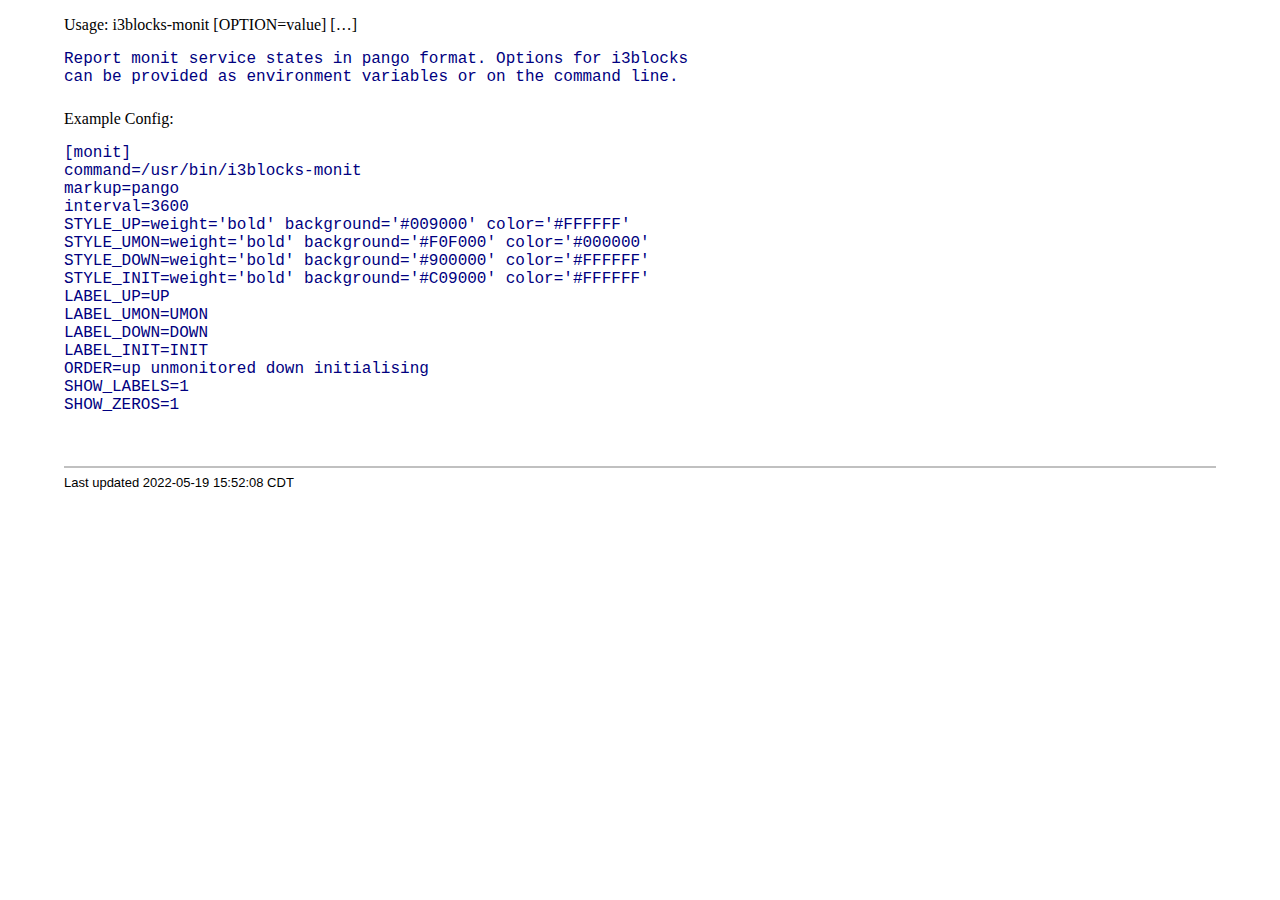
==== doc/i3blocks-monit.1.html @ 6af2e34f "Rewrite `make doc` target for asciidoc" ====
<?xml version="1.0" encoding="UTF-8"?>
<!DOCTYPE html PUBLIC "-//W3C//DTD XHTML 1.1//EN"
    "http://www.w3.org/TR/xhtml11/DTD/xhtml11.dtd">
<html xmlns="http://www.w3.org/1999/xhtml" xml:lang="en">
<head>
<meta http-equiv="Content-Type" content="application/xhtml+xml; charset=UTF-8" />
<meta name="generator" content="AsciiDoc 10.1.1" />
<title></title>
<style type="text/css">
/* Shared CSS for AsciiDoc xhtml11 and html5 backends */

/* Default font. */
body {
  font-family: Georgia,serif;
}

/* Title font. */
h1, h2, h3, h4, h5, h6,
div.title, caption.title,
thead, p.table.header,
#toctitle,
#author, #revnumber, #revdate, #revremark,
#footer {
  font-family: Arial,Helvetica,sans-serif;
}

body {
  margin: 1em 5% 1em 5%;
}

a {
  color: blue;
  text-decoration: underline;
}
a:visited {
  color: fuchsia;
}

em {
  font-style: italic;
  color: navy;
}

strong {
  font-weight: bold;
  color: #083194;
}

h1, h2, h3, h4, h5, h6 {
  color: #527bbd;
  margin-top: 1.2em;
  margin-bottom: 0.5em;
  line-height: 1.3;
}

h1, h2, h3 {
  border-bottom: 2px solid silver;
}
h2 {
  padding-top: 0.5em;
}
h3 {
  float: left;
}
h3 + * {
  clear: left;
}
h5 {
  font-size: 1.0em;
}

div.sectionbody {
  margin-left: 0;
}

hr {
  border: 1px solid silver;
}

p {
  margin-top: 0.5em;
  margin-bottom: 0.5em;
}

ul, ol, li > p {
  margin-top: 0;
}
ul > li     { color: #aaa; }
ul > li > * { color: black; }

.monospaced, code, pre {
  font-family: "Courier New", Courier, monospace;
  font-size: inherit;
  color: navy;
  padding: 0;
  margin: 0;
}
pre {
  white-space: pre-wrap;
}

#author {
  color: #527bbd;
  font-weight: bold;
  font-size: 1.1em;
}
#email {
}
#revnumber, #revdate, #revremark {
}

#footer {
  font-size: small;
  border-top: 2px solid silver;
  padding-top: 0.5em;
  margin-top: 4.0em;
}
#footer-text {
  float: left;
  padding-bottom: 0.5em;
}
#footer-badges {
  float: right;
  padding-bottom: 0.5em;
}

#preamble {
  margin-top: 1.5em;
  margin-bottom: 1.5em;
}
div.imageblock, div.exampleblock, div.verseblock,
div.quoteblock, div.literalblock, div.listingblock, div.sidebarblock,
div.admonitionblock {
  margin-top: 1.0em;
  margin-bottom: 1.5em;
}
div.admonitionblock {
  margin-top: 2.0em;
  margin-bottom: 2.0em;
  margin-right: 10%;
  color: #606060;
}

div.content { /* Block element content. */
  padding: 0;
}

/* Block element titles. */
div.title, caption.title {
  color: #527bbd;
  font-weight: bold;
  text-align: left;
  margin-top: 1.0em;
  margin-bottom: 0.5em;
}
div.title + * {
  margin-top: 0;
}

td div.title:first-child {
  margin-top: 0.0em;
}
div.content div.title:first-child {
  margin-top: 0.0em;
}
div.content + div.title {
  margin-top: 0.0em;
}

div.sidebarblock > div.content {
  background: #ffffee;
  border: 1px solid #dddddd;
  border-left: 4px solid #f0f0f0;
  padding: 0.5em;
}

div.listingblock > div.content {
  border: 1px solid #dddddd;
  border-left: 5px solid #f0f0f0;
  background: #f8f8f8;
  padding: 0.5em;
}

div.quoteblock, div.verseblock {
  padding-left: 1.0em;
  margin-left: 1.0em;
  margin-right: 10%;
  border-left: 5px solid #f0f0f0;
  color: #888;
}

div.quoteblock > div.attribution {
  padding-top: 0.5em;
  text-align: right;
}

div.verseblock > pre.content {
  font-family: inherit;
  font-size: inherit;
}
div.verseblock > div.attribution {
  padding-top: 0.75em;
  text-align: left;
}
/* DEPRECATED: Pre version 8.2.7 verse style literal block. */
div.verseblock + div.attribution {
  text-align: left;
}

div.admonitionblock .icon {
  vertical-align: top;
  font-size: 1.1em;
  font-weight: bold;
  text-decoration: underline;
  color: #527bbd;
  padding-right: 0.5em;
}
div.admonitionblock td.content {
  padding-left: 0.5em;
  border-left: 3px solid #dddddd;
}

div.exampleblock > div.content {
  border-left: 3px solid #dddddd;
  padding-left: 0.5em;
}

div.imageblock div.content { padding-left: 0; }
span.image img { border-style: none; vertical-align: text-bottom; }
a.image:visited { color: white; }

dl {
  margin-top: 0.8em;
  margin-bottom: 0.8em;
}
dt {
  margin-top: 0.5em;
  margin-bottom: 0;
  font-style: normal;
  color: navy;
}
dd > *:first-child {
  margin-top: 0.1em;
}

ul, ol {
    list-style-position: outside;
}
ol.arabic {
  list-style-type: decimal;
}
ol.loweralpha {
  list-style-type: lower-alpha;
}
ol.upperalpha {
  list-style-type: upper-alpha;
}
ol.lowerroman {
  list-style-type: lower-roman;
}
ol.upperroman {
  list-style-type: upper-roman;
}

div.compact ul, div.compact ol,
div.compact p, div.compact p,
div.compact div, div.compact div {
  margin-top: 0.1em;
  margin-bottom: 0.1em;
}

tfoot {
  font-weight: bold;
}
td > div.verse {
  white-space: pre;
}

div.hdlist {
  margin-top: 0.8em;
  margin-bottom: 0.8em;
}
div.hdlist tr {
  padding-bottom: 15px;
}
dt.hdlist1.strong, td.hdlist1.strong {
  font-weight: bold;
}
td.hdlist1 {
  vertical-align: top;
  font-style: normal;
  padding-right: 0.8em;
  color: navy;
}
td.hdlist2 {
  vertical-align: top;
}
div.hdlist.compact tr {
  margin: 0;
  padding-bottom: 0;
}

.comment {
  background: yellow;
}

.footnote, .footnoteref {
  font-size: 0.8em;
}

span.footnote, span.footnoteref {
  vertical-align: super;
}

#footnotes {
  margin: 20px 0 20px 0;
  padding: 7px 0 0 0;
}

#footnotes div.footnote {
  margin: 0 0 5px 0;
}

#footnotes hr {
  border: none;
  border-top: 1px solid silver;
  height: 1px;
  text-align: left;
  margin-left: 0;
  width: 20%;
  min-width: 100px;
}

div.colist td {
  padding-right: 0.5em;
  padding-bottom: 0.3em;
  vertical-align: top;
}
div.colist td img {
  margin-top: 0.3em;
}

@media print {
  #footer-badges { display: none; }
}

#toc {
  margin-bottom: 2.5em;
}

#toctitle {
  color: #527bbd;
  font-size: 1.1em;
  font-weight: bold;
  margin-top: 1.0em;
  margin-bottom: 0.1em;
}

div.toclevel0, div.toclevel1, div.toclevel2, div.toclevel3, div.toclevel4 {
  margin-top: 0;
  margin-bottom: 0;
}
div.toclevel2 {
  margin-left: 2em;
  font-size: 0.9em;
}
div.toclevel3 {
  margin-left: 4em;
  font-size: 0.9em;
}
div.toclevel4 {
  margin-left: 6em;
  font-size: 0.9em;
}

span.aqua { color: aqua; }
span.black { color: black; }
span.blue { color: blue; }
span.fuchsia { color: fuchsia; }
span.gray { color: gray; }
span.green { color: green; }
span.lime { color: lime; }
span.maroon { color: maroon; }
span.navy { color: navy; }
span.olive { color: olive; }
span.purple { color: purple; }
span.red { color: red; }
span.silver { color: silver; }
span.teal { color: teal; }
span.white { color: white; }
span.yellow { color: yellow; }

span.aqua-background { background: aqua; }
span.black-background { background: black; }
span.blue-background { background: blue; }
span.fuchsia-background { background: fuchsia; }
span.gray-background { background: gray; }
span.green-background { background: green; }
span.lime-background { background: lime; }
span.maroon-background { background: maroon; }
span.navy-background { background: navy; }
span.olive-background { background: olive; }
span.purple-background { background: purple; }
span.red-background { background: red; }
span.silver-background { background: silver; }
span.teal-background { background: teal; }
span.white-background { background: white; }
span.yellow-background { background: yellow; }

span.big { font-size: 2em; }
span.small { font-size: 0.6em; }

span.underline { text-decoration: underline; }
span.overline { text-decoration: overline; }
span.line-through { text-decoration: line-through; }

div.unbreakable { page-break-inside: avoid; }


/*
 * xhtml11 specific
 *
 * */

div.tableblock {
  margin-top: 1.0em;
  margin-bottom: 1.5em;
}
div.tableblock > table {
  border: 3px solid #527bbd;
}
thead, p.table.header {
  font-weight: bold;
  color: #527bbd;
}
p.table {
  margin-top: 0;
}
/* Because the table frame attribute is overridden by CSS in most browsers. */
div.tableblock > table[frame="void"] {
  border-style: none;
}
div.tableblock > table[frame="hsides"] {
  border-left-style: none;
  border-right-style: none;
}
div.tableblock > table[frame="vsides"] {
  border-top-style: none;
  border-bottom-style: none;
}


/*
 * html5 specific
 *
 * */

table.tableblock {
  margin-top: 1.0em;
  margin-bottom: 1.5em;
}
thead, p.tableblock.header {
  font-weight: bold;
  color: #527bbd;
}
p.tableblock {
  margin-top: 0;
}
table.tableblock {
  border-width: 3px;
  border-spacing: 0px;
  border-style: solid;
  border-color: #527bbd;
  border-collapse: collapse;
}
th.tableblock, td.tableblock {
  border-width: 1px;
  padding: 4px;
  border-style: solid;
  border-color: #527bbd;
}

table.tableblock.frame-topbot {
  border-left-style: hidden;
  border-right-style: hidden;
}
table.tableblock.frame-sides {
  border-top-style: hidden;
  border-bottom-style: hidden;
}
table.tableblock.frame-none {
  border-style: hidden;
}

th.tableblock.halign-left, td.tableblock.halign-left {
  text-align: left;
}
th.tableblock.halign-center, td.tableblock.halign-center {
  text-align: center;
}
th.tableblock.halign-right, td.tableblock.halign-right {
  text-align: right;
}

th.tableblock.valign-top, td.tableblock.valign-top {
  vertical-align: top;
}
th.tableblock.valign-middle, td.tableblock.valign-middle {
  vertical-align: middle;
}
th.tableblock.valign-bottom, td.tableblock.valign-bottom {
  vertical-align: bottom;
}


/*
 * manpage specific
 *
 * */

body.manpage h1 {
  padding-top: 0.5em;
  padding-bottom: 0.5em;
  border-top: 2px solid silver;
  border-bottom: 2px solid silver;
}
body.manpage h2 {
  border-style: none;
}
body.manpage div.sectionbody {
  margin-left: 3em;
}

@media print {
  body.manpage div#toc { display: none; }
}


</style>
<script type="text/javascript">
/*<![CDATA[*/
var asciidoc = {  // Namespace.

/////////////////////////////////////////////////////////////////////
// Table Of Contents generator
/////////////////////////////////////////////////////////////////////

/* Author: Mihai Bazon, September 2002
 * http://students.infoiasi.ro/~mishoo
 *
 * Table Of Content generator
 * Version: 0.4
 *
 * Feel free to use this script under the terms of the GNU General Public
 * License, as long as you do not remove or alter this notice.
 */

 /* modified by Troy D. Hanson, September 2006. License: GPL */
 /* modified by Stuart Rackham, 2006, 2009. License: GPL */

// toclevels = 1..4.
toc: function (toclevels) {

  function getText(el) {
    var text = "";
    for (var i = el.firstChild; i != null; i = i.nextSibling) {
      if (i.nodeType == 3 /* Node.TEXT_NODE */) // IE doesn't speak constants.
        text += i.data;
      else if (i.firstChild != null)
        text += getText(i);
    }
    return text;
  }

  function TocEntry(el, text, toclevel) {
    this.element = el;
    this.text = text;
    this.toclevel = toclevel;
  }

  function tocEntries(el, toclevels) {
    var result = new Array;
    var re = new RegExp('[hH]([1-'+(toclevels+1)+'])');
    // Function that scans the DOM tree for header elements (the DOM2
    // nodeIterator API would be a better technique but not supported by all
    // browsers).
    var iterate = function (el) {
      for (var i = el.firstChild; i != null; i = i.nextSibling) {
        if (i.nodeType == 1 /* Node.ELEMENT_NODE */) {
          var mo = re.exec(i.tagName);
          if (mo && (i.getAttribute("class") || i.getAttribute("className")) != "float") {
            result[result.length] = new TocEntry(i, getText(i), mo[1]-1);
          }
          iterate(i);
        }
      }
    }
    iterate(el);
    return result;
  }

  var toc = document.getElementById("toc");
  if (!toc) {
    return;
  }

  // Delete existing TOC entries in case we're reloading the TOC.
  var tocEntriesToRemove = [];
  var i;
  for (i = 0; i < toc.childNodes.length; i++) {
    var entry = toc.childNodes[i];
    if (entry.nodeName.toLowerCase() == 'div'
     && entry.getAttribute("class")
     && entry.getAttribute("class").match(/^toclevel/))
      tocEntriesToRemove.push(entry);
  }
  for (i = 0; i < tocEntriesToRemove.length; i++) {
    toc.removeChild(tocEntriesToRemove[i]);
  }

  // Rebuild TOC entries.
  var entries = tocEntries(document.getElementById("content"), toclevels);
  for (var i = 0; i < entries.length; ++i) {
    var entry = entries[i];
    if (entry.element.id == "")
      entry.element.id = "_toc_" + i;
    var a = document.createElement("a");
    a.href = "#" + entry.element.id;
    a.appendChild(document.createTextNode(entry.text));
    var div = document.createElement("div");
    div.appendChild(a);
    div.className = "toclevel" + entry.toclevel;
    toc.appendChild(div);
  }
  if (entries.length == 0)
    toc.parentNode.removeChild(toc);
},


/////////////////////////////////////////////////////////////////////
// Footnotes generator
/////////////////////////////////////////////////////////////////////

/* Based on footnote generation code from:
 * http://www.brandspankingnew.net/archive/2005/07/format_footnote.html
 */

footnotes: function () {
  // Delete existing footnote entries in case we're reloading the footnodes.
  var i;
  var noteholder = document.getElementById("footnotes");
  if (!noteholder) {
    return;
  }
  var entriesToRemove = [];
  for (i = 0; i < noteholder.childNodes.length; i++) {
    var entry = noteholder.childNodes[i];
    if (entry.nodeName.toLowerCase() == 'div' && entry.getAttribute("class") == "footnote")
      entriesToRemove.push(entry);
  }
  for (i = 0; i < entriesToRemove.length; i++) {
    noteholder.removeChild(entriesToRemove[i]);
  }

  // Rebuild footnote entries.
  var cont = document.getElementById("content");
  var spans = cont.getElementsByTagName("span");
  var refs = {};
  var n = 0;
  for (i=0; i<spans.length; i++) {
    if (spans[i].className == "footnote") {
      n++;
      var note = spans[i].getAttribute("data-note");
      if (!note) {
        // Use [\s\S] in place of . so multi-line matches work.
        // Because JavaScript has no s (dotall) regex flag.
        note = spans[i].innerHTML.match(/\s*\[([\s\S]*)]\s*/)[1];
        spans[i].innerHTML =
          "[<a id='_footnoteref_" + n + "' href='#_footnote_" + n +
          "' title='View footnote' class='footnote'>" + n + "</a>]";
        spans[i].setAttribute("data-note", note);
      }
      noteholder.innerHTML +=
        "<div class='footnote' id='_footnote_" + n + "'>" +
        "<a href='#_footnoteref_" + n + "' title='Return to text'>" +
        n + "</a>. " + note + "</div>";
      var id =spans[i].getAttribute("id");
      if (id != null) refs["#"+id] = n;
    }
  }
  if (n == 0)
    noteholder.parentNode.removeChild(noteholder);
  else {
    // Process footnoterefs.
    for (i=0; i<spans.length; i++) {
      if (spans[i].className == "footnoteref") {
        var href = spans[i].getElementsByTagName("a")[0].getAttribute("href");
        href = href.match(/#.*/)[0];  // Because IE return full URL.
        n = refs[href];
        spans[i].innerHTML =
          "[<a href='#_footnote_" + n +
          "' title='View footnote' class='footnote'>" + n + "</a>]";
      }
    }
  }
},

install: function(toclevels) {
  var timerId;

  function reinstall() {
    asciidoc.footnotes();
    if (toclevels) {
      asciidoc.toc(toclevels);
    }
  }

  function reinstallAndRemoveTimer() {
    clearInterval(timerId);
    reinstall();
  }

  timerId = setInterval(reinstall, 500);
  if (document.addEventListener)
    document.addEventListener("DOMContentLoaded", reinstallAndRemoveTimer, false);
  else
    window.onload = reinstallAndRemoveTimer;
}

}
asciidoc.install();
/*]]>*/
</script>
</head>
<body class="article">
<div id="header">
</div>
<div id="content">
<div class="paragraph"><p>Usage: i3blocks-monit [OPTION=value] [&#8230;]</p></div>
<div class="literalblock">
<div class="content">
<pre><code>Report monit service states in pango format. Options for i3blocks
can be provided as environment variables or on the command line.</code></pre>
</div></div>
<div class="paragraph"><p>Example Config:</p></div>
<div class="literalblock">
<div class="content">
<pre><code>[monit]
command=/usr/bin/i3blocks-monit
markup=pango
interval=3600
STYLE_UP=weight='bold' background='#009000' color='#FFFFFF'
STYLE_UMON=weight='bold' background='#F0F000' color='#000000'
STYLE_DOWN=weight='bold' background='#900000' color='#FFFFFF'
STYLE_INIT=weight='bold' background='#C09000' color='#FFFFFF'
LABEL_UP=UP
LABEL_UMON=UMON
LABEL_DOWN=DOWN
LABEL_INIT=INIT
ORDER=up unmonitored down initialising
SHOW_LABELS=1
SHOW_ZEROS=1</code></pre>
</div></div>
</div>
<div id="footnotes"><hr /></div>
<div id="footer">
<div id="footer-text">
Last updated
 2022-05-19 15:52:08 CDT
</div>
</div>
</body>
</html>
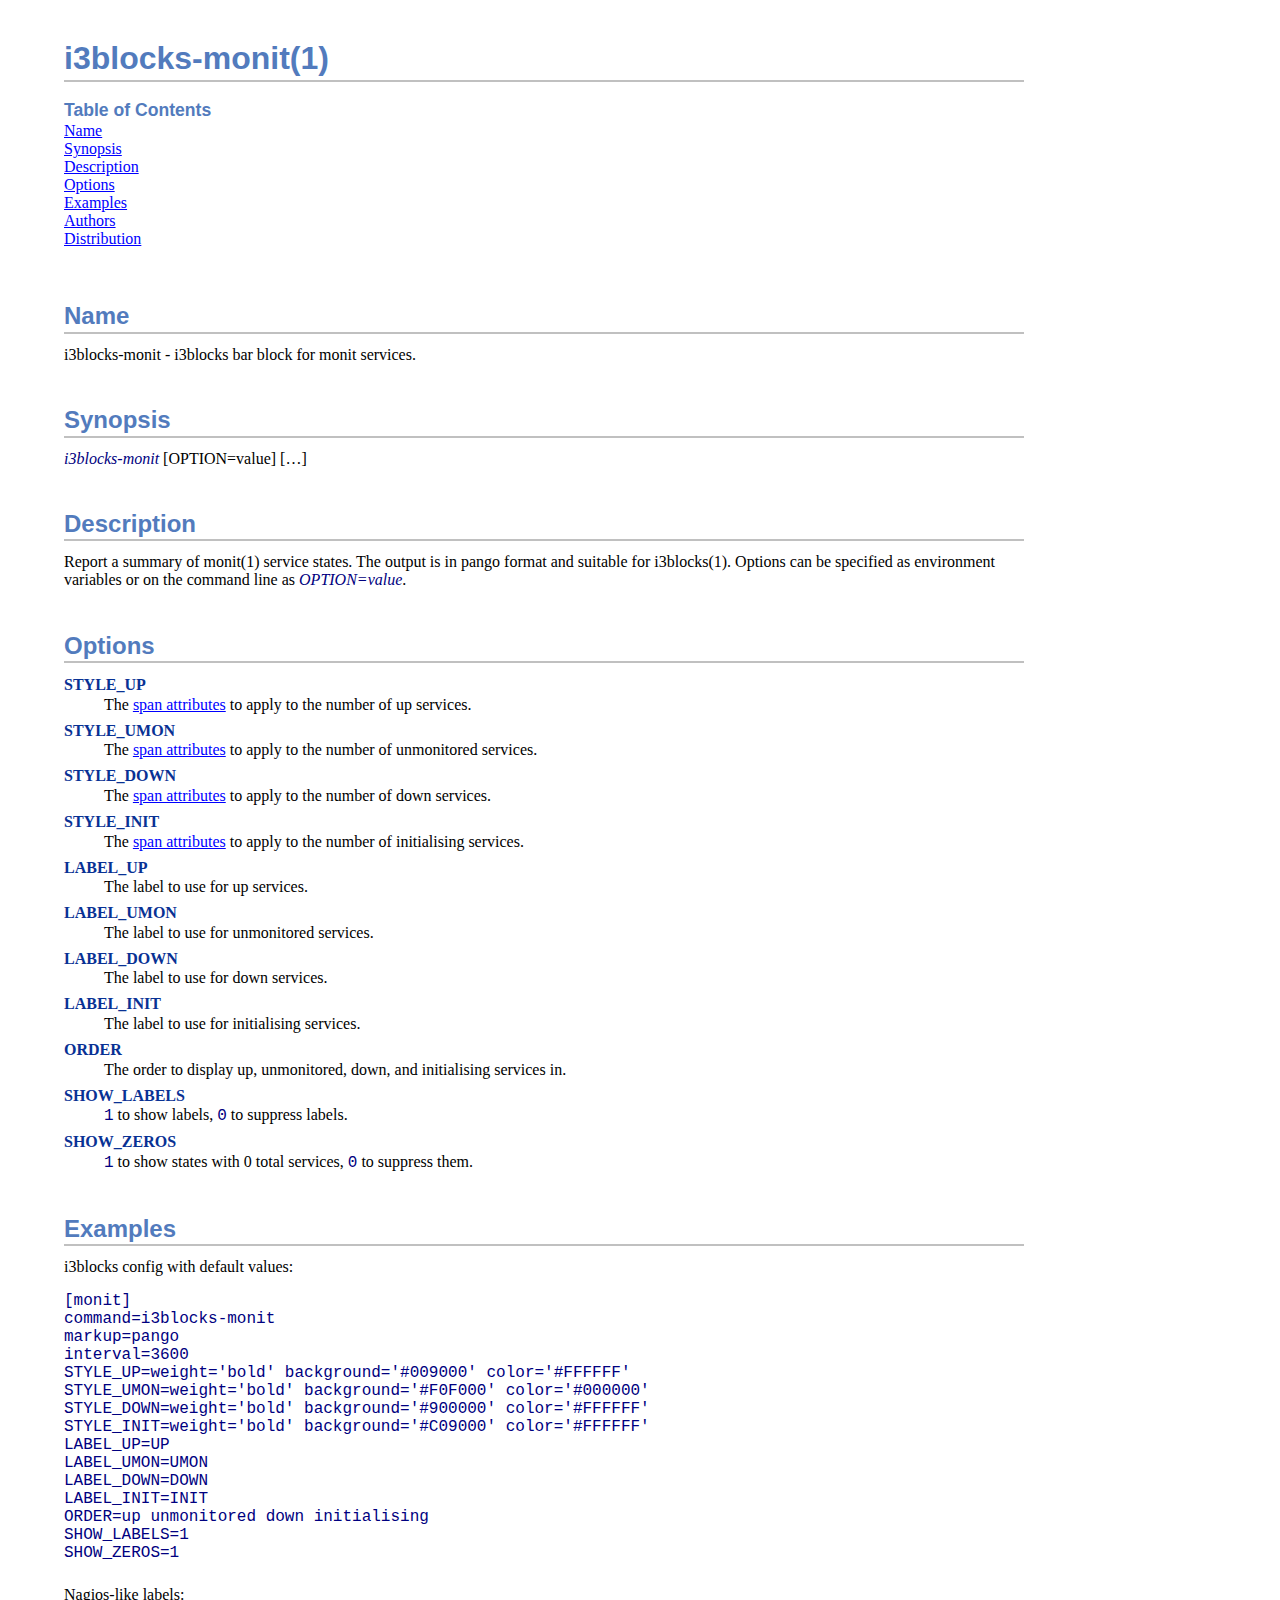
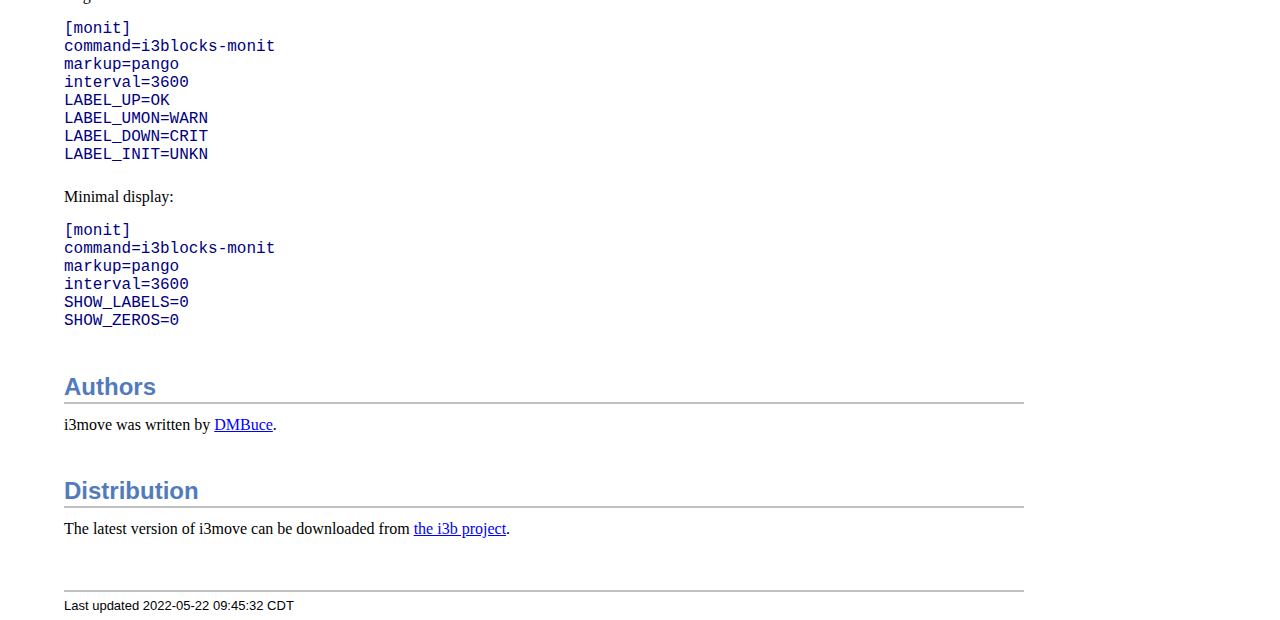
==== commit 0998212b: "Rewrite i3blocks-monit docs in asciidoc" ====
--- a/doc/i3blocks-monit.1.html
+++ b/doc/i3blocks-monit.1.html
@@ -5,748 +5,154 @@
 <head>
 <meta http-equiv="Content-Type" content="application/xhtml+xml; charset=UTF-8" />
 <meta name="generator" content="AsciiDoc 10.1.1" />
-<title></title>
-<style type="text/css">
-/* Shared CSS for AsciiDoc xhtml11 and html5 backends */
-
-/* Default font. */
-body {
-  font-family: Georgia,serif;
-}
-
-/* Title font. */
-h1, h2, h3, h4, h5, h6,
-div.title, caption.title,
-thead, p.table.header,
-#toctitle,
-#author, #revnumber, #revdate, #revremark,
-#footer {
-  font-family: Arial,Helvetica,sans-serif;
-}
-
-body {
-  margin: 1em 5% 1em 5%;
-}
-
-a {
-  color: blue;
-  text-decoration: underline;
-}
-a:visited {
-  color: fuchsia;
-}
-
-em {
-  font-style: italic;
-  color: navy;
-}
-
-strong {
-  font-weight: bold;
-  color: #083194;
-}
-
-h1, h2, h3, h4, h5, h6 {
-  color: #527bbd;
-  margin-top: 1.2em;
-  margin-bottom: 0.5em;
-  line-height: 1.3;
-}
-
-h1, h2, h3 {
-  border-bottom: 2px solid silver;
-}
-h2 {
-  padding-top: 0.5em;
-}
-h3 {
-  float: left;
-}
-h3 + * {
-  clear: left;
-}
-h5 {
-  font-size: 1.0em;
-}
-
-div.sectionbody {
-  margin-left: 0;
-}
-
-hr {
-  border: 1px solid silver;
-}
-
-p {
-  margin-top: 0.5em;
-  margin-bottom: 0.5em;
-}
-
-ul, ol, li > p {
-  margin-top: 0;
-}
-ul > li     { color: #aaa; }
-ul > li > * { color: black; }
-
-.monospaced, code, pre {
-  font-family: "Courier New", Courier, monospace;
-  font-size: inherit;
-  color: navy;
-  padding: 0;
-  margin: 0;
-}
-pre {
-  white-space: pre-wrap;
-}
-
-#author {
-  color: #527bbd;
-  font-weight: bold;
-  font-size: 1.1em;
-}
-#email {
-}
-#revnumber, #revdate, #revremark {
-}
-
-#footer {
-  font-size: small;
-  border-top: 2px solid silver;
-  padding-top: 0.5em;
-  margin-top: 4.0em;
-}
-#footer-text {
-  float: left;
-  padding-bottom: 0.5em;
-}
-#footer-badges {
-  float: right;
-  padding-bottom: 0.5em;
-}
-
-#preamble {
-  margin-top: 1.5em;
-  margin-bottom: 1.5em;
-}
-div.imageblock, div.exampleblock, div.verseblock,
-div.quoteblock, div.literalblock, div.listingblock, div.sidebarblock,
-div.admonitionblock {
-  margin-top: 1.0em;
-  margin-bottom: 1.5em;
-}
-div.admonitionblock {
-  margin-top: 2.0em;
-  margin-bottom: 2.0em;
-  margin-right: 10%;
-  color: #606060;
-}
-
-div.content { /* Block element content. */
-  padding: 0;
-}
-
-/* Block element titles. */
-div.title, caption.title {
-  color: #527bbd;
-  font-weight: bold;
-  text-align: left;
-  margin-top: 1.0em;
-  margin-bottom: 0.5em;
-}
-div.title + * {
-  margin-top: 0;
-}
-
-td div.title:first-child {
-  margin-top: 0.0em;
-}
-div.content div.title:first-child {
-  margin-top: 0.0em;
-}
-div.content + div.title {
-  margin-top: 0.0em;
-}
-
-div.sidebarblock > div.content {
-  background: #ffffee;
-  border: 1px solid #dddddd;
-  border-left: 4px solid #f0f0f0;
-  padding: 0.5em;
-}
-
-div.listingblock > div.content {
-  border: 1px solid #dddddd;
-  border-left: 5px solid #f0f0f0;
-  background: #f8f8f8;
-  padding: 0.5em;
-}
-
-div.quoteblock, div.verseblock {
-  padding-left: 1.0em;
-  margin-left: 1.0em;
-  margin-right: 10%;
-  border-left: 5px solid #f0f0f0;
-  color: #888;
-}
-
-div.quoteblock > div.attribution {
-  padding-top: 0.5em;
-  text-align: right;
-}
-
-div.verseblock > pre.content {
-  font-family: inherit;
-  font-size: inherit;
-}
-div.verseblock > div.attribution {
-  padding-top: 0.75em;
-  text-align: left;
-}
-/* DEPRECATED: Pre version 8.2.7 verse style literal block. */
-div.verseblock + div.attribution {
-  text-align: left;
-}
-
-div.admonitionblock .icon {
-  vertical-align: top;
-  font-size: 1.1em;
-  font-weight: bold;
-  text-decoration: underline;
-  color: #527bbd;
-  padding-right: 0.5em;
-}
-div.admonitionblock td.content {
-  padding-left: 0.5em;
-  border-left: 3px solid #dddddd;
-}
-
-div.exampleblock > div.content {
-  border-left: 3px solid #dddddd;
-  padding-left: 0.5em;
-}
-
-div.imageblock div.content { padding-left: 0; }
-span.image img { border-style: none; vertical-align: text-bottom; }
-a.image:visited { color: white; }
-
-dl {
-  margin-top: 0.8em;
-  margin-bottom: 0.8em;
-}
-dt {
-  margin-top: 0.5em;
-  margin-bottom: 0;
-  font-style: normal;
-  color: navy;
-}
-dd > *:first-child {
-  margin-top: 0.1em;
-}
-
-ul, ol {
-    list-style-position: outside;
-}
-ol.arabic {
-  list-style-type: decimal;
-}
-ol.loweralpha {
-  list-style-type: lower-alpha;
-}
-ol.upperalpha {
-  list-style-type: upper-alpha;
-}
-ol.lowerroman {
-  list-style-type: lower-roman;
-}
-ol.upperroman {
-  list-style-type: upper-roman;
-}
-
-div.compact ul, div.compact ol,
-div.compact p, div.compact p,
-div.compact div, div.compact div {
-  margin-top: 0.1em;
-  margin-bottom: 0.1em;
-}
-
-tfoot {
-  font-weight: bold;
-}
-td > div.verse {
-  white-space: pre;
-}
-
-div.hdlist {
-  margin-top: 0.8em;
-  margin-bottom: 0.8em;
-}
-div.hdlist tr {
-  padding-bottom: 15px;
-}
-dt.hdlist1.strong, td.hdlist1.strong {
-  font-weight: bold;
-}
-td.hdlist1 {
-  vertical-align: top;
-  font-style: normal;
-  padding-right: 0.8em;
-  color: navy;
-}
-td.hdlist2 {
-  vertical-align: top;
-}
-div.hdlist.compact tr {
-  margin: 0;
-  padding-bottom: 0;
-}
-
-.comment {
-  background: yellow;
-}
-
-.footnote, .footnoteref {
-  font-size: 0.8em;
-}
-
-span.footnote, span.footnoteref {
-  vertical-align: super;
-}
-
-#footnotes {
-  margin: 20px 0 20px 0;
-  padding: 7px 0 0 0;
-}
-
-#footnotes div.footnote {
-  margin: 0 0 5px 0;
-}
-
-#footnotes hr {
-  border: none;
-  border-top: 1px solid silver;
-  height: 1px;
-  text-align: left;
-  margin-left: 0;
-  width: 20%;
-  min-width: 100px;
-}
-
-div.colist td {
-  padding-right: 0.5em;
-  padding-bottom: 0.3em;
-  vertical-align: top;
-}
-div.colist td img {
-  margin-top: 0.3em;
-}
-
-@media print {
-  #footer-badges { display: none; }
-}
-
-#toc {
-  margin-bottom: 2.5em;
-}
-
-#toctitle {
-  color: #527bbd;
-  font-size: 1.1em;
-  font-weight: bold;
-  margin-top: 1.0em;
-  margin-bottom: 0.1em;
-}
-
-div.toclevel0, div.toclevel1, div.toclevel2, div.toclevel3, div.toclevel4 {
-  margin-top: 0;
-  margin-bottom: 0;
-}
-div.toclevel2 {
-  margin-left: 2em;
-  font-size: 0.9em;
-}
-div.toclevel3 {
-  margin-left: 4em;
-  font-size: 0.9em;
-}
-div.toclevel4 {
-  margin-left: 6em;
-  font-size: 0.9em;
-}
-
-span.aqua { color: aqua; }
-span.black { color: black; }
-span.blue { color: blue; }
-span.fuchsia { color: fuchsia; }
-span.gray { color: gray; }
-span.green { color: green; }
-span.lime { color: lime; }
-span.maroon { color: maroon; }
-span.navy { color: navy; }
-span.olive { color: olive; }
-span.purple { color: purple; }
-span.red { color: red; }
-span.silver { color: silver; }
-span.teal { color: teal; }
-span.white { color: white; }
-span.yellow { color: yellow; }
-
-span.aqua-background { background: aqua; }
-span.black-background { background: black; }
-span.blue-background { background: blue; }
-span.fuchsia-background { background: fuchsia; }
-span.gray-background { background: gray; }
-span.green-background { background: green; }
-span.lime-background { background: lime; }
-span.maroon-background { background: maroon; }
-span.navy-background { background: navy; }
-span.olive-background { background: olive; }
-span.purple-background { background: purple; }
-span.red-background { background: red; }
-span.silver-background { background: silver; }
-span.teal-background { background: teal; }
-span.white-background { background: white; }
-span.yellow-background { background: yellow; }
-
-span.big { font-size: 2em; }
-span.small { font-size: 0.6em; }
-
-span.underline { text-decoration: underline; }
-span.overline { text-decoration: overline; }
-span.line-through { text-decoration: line-through; }
-
-div.unbreakable { page-break-inside: avoid; }
+<title>i3blocks-monit(1)</title>
+<link rel="stylesheet" href="./asciidoc.css" type="text/css" />
 
 
-/*
- * xhtml11 specific
- *
- * */
-
-div.tableblock {
-  margin-top: 1.0em;
-  margin-bottom: 1.5em;
-}
-div.tableblock > table {
-  border: 3px solid #527bbd;
-}
-thead, p.table.header {
-  font-weight: bold;
-  color: #527bbd;
-}
-p.table {
-  margin-top: 0;
-}
-/* Because the table frame attribute is overridden by CSS in most browsers. */
-div.tableblock > table[frame="void"] {
-  border-style: none;
-}
-div.tableblock > table[frame="hsides"] {
-  border-left-style: none;
-  border-right-style: none;
-}
-div.tableblock > table[frame="vsides"] {
-  border-top-style: none;
-  border-bottom-style: none;
-}
-
-
-/*
- * html5 specific
- *
- * */
-
-table.tableblock {
-  margin-top: 1.0em;
-  margin-bottom: 1.5em;
-}
-thead, p.tableblock.header {
-  font-weight: bold;
-  color: #527bbd;
-}
-p.tableblock {
-  margin-top: 0;
-}
-table.tableblock {
-  border-width: 3px;
-  border-spacing: 0px;
-  border-style: solid;
-  border-color: #527bbd;
-  border-collapse: collapse;
-}
-th.tableblock, td.tableblock {
-  border-width: 1px;
-  padding: 4px;
-  border-style: solid;
-  border-color: #527bbd;
-}
-
-table.tableblock.frame-topbot {
-  border-left-style: hidden;
-  border-right-style: hidden;
-}
-table.tableblock.frame-sides {
-  border-top-style: hidden;
-  border-bottom-style: hidden;
-}
-table.tableblock.frame-none {
-  border-style: hidden;
-}
-
-th.tableblock.halign-left, td.tableblock.halign-left {
-  text-align: left;
-}
-th.tableblock.halign-center, td.tableblock.halign-center {
-  text-align: center;
-}
-th.tableblock.halign-right, td.tableblock.halign-right {
-  text-align: right;
-}
-
-th.tableblock.valign-top, td.tableblock.valign-top {
-  vertical-align: top;
-}
-th.tableblock.valign-middle, td.tableblock.valign-middle {
-  vertical-align: middle;
-}
-th.tableblock.valign-bottom, td.tableblock.valign-bottom {
-  vertical-align: bottom;
-}
-
-
-/*
- * manpage specific
- *
- * */
-
-body.manpage h1 {
-  padding-top: 0.5em;
-  padding-bottom: 0.5em;
-  border-top: 2px solid silver;
-  border-bottom: 2px solid silver;
-}
-body.manpage h2 {
-  border-style: none;
-}
-body.manpage div.sectionbody {
-  margin-left: 3em;
-}
-
-@media print {
-  body.manpage div#toc { display: none; }
-}
-
-
-</style>
+<link rel="stylesheet" href="./style.css" type="text/css" />
+<script type="text/javascript" src="./asciidoc.js"></script>
 <script type="text/javascript">
 /*<![CDATA[*/
-var asciidoc = {  // Namespace.
-
-/////////////////////////////////////////////////////////////////////
-// Table Of Contents generator
-/////////////////////////////////////////////////////////////////////
-
-/* Author: Mihai Bazon, September 2002
- * http://students.infoiasi.ro/~mishoo
- *
- * Table Of Content generator
- * Version: 0.4
- *
- * Feel free to use this script under the terms of the GNU General Public
- * License, as long as you do not remove or alter this notice.
- */
-
- /* modified by Troy D. Hanson, September 2006. License: GPL */
- /* modified by Stuart Rackham, 2006, 2009. License: GPL */
-
-// toclevels = 1..4.
-toc: function (toclevels) {
-
-  function getText(el) {
-    var text = "";
-    for (var i = el.firstChild; i != null; i = i.nextSibling) {
-      if (i.nodeType == 3 /* Node.TEXT_NODE */) // IE doesn't speak constants.
-        text += i.data;
-      else if (i.firstChild != null)
-        text += getText(i);
-    }
-    return text;
-  }
-
-  function TocEntry(el, text, toclevel) {
-    this.element = el;
-    this.text = text;
-    this.toclevel = toclevel;
-  }
-
-  function tocEntries(el, toclevels) {
-    var result = new Array;
-    var re = new RegExp('[hH]([1-'+(toclevels+1)+'])');
-    // Function that scans the DOM tree for header elements (the DOM2
-    // nodeIterator API would be a better technique but not supported by all
-    // browsers).
-    var iterate = function (el) {
-      for (var i = el.firstChild; i != null; i = i.nextSibling) {
-        if (i.nodeType == 1 /* Node.ELEMENT_NODE */) {
-          var mo = re.exec(i.tagName);
-          if (mo && (i.getAttribute("class") || i.getAttribute("className")) != "float") {
-            result[result.length] = new TocEntry(i, getText(i), mo[1]-1);
-          }
-          iterate(i);
-        }
-      }
-    }
-    iterate(el);
-    return result;
-  }
-
-  var toc = document.getElementById("toc");
-  if (!toc) {
-    return;
-  }
-
-  // Delete existing TOC entries in case we're reloading the TOC.
-  var tocEntriesToRemove = [];
-  var i;
-  for (i = 0; i < toc.childNodes.length; i++) {
-    var entry = toc.childNodes[i];
-    if (entry.nodeName.toLowerCase() == 'div'
-     && entry.getAttribute("class")
-     && entry.getAttribute("class").match(/^toclevel/))
-      tocEntriesToRemove.push(entry);
-  }
-  for (i = 0; i < tocEntriesToRemove.length; i++) {
-    toc.removeChild(tocEntriesToRemove[i]);
-  }
-
-  // Rebuild TOC entries.
-  var entries = tocEntries(document.getElementById("content"), toclevels);
-  for (var i = 0; i < entries.length; ++i) {
-    var entry = entries[i];
-    if (entry.element.id == "")
-      entry.element.id = "_toc_" + i;
-    var a = document.createElement("a");
-    a.href = "#" + entry.element.id;
-    a.appendChild(document.createTextNode(entry.text));
-    var div = document.createElement("div");
-    div.appendChild(a);
-    div.className = "toclevel" + entry.toclevel;
-    toc.appendChild(div);
-  }
-  if (entries.length == 0)
-    toc.parentNode.removeChild(toc);
-},
-
-
-/////////////////////////////////////////////////////////////////////
-// Footnotes generator
-/////////////////////////////////////////////////////////////////////
-
-/* Based on footnote generation code from:
- * http://www.brandspankingnew.net/archive/2005/07/format_footnote.html
- */
-
-footnotes: function () {
-  // Delete existing footnote entries in case we're reloading the footnodes.
-  var i;
-  var noteholder = document.getElementById("footnotes");
-  if (!noteholder) {
-    return;
-  }
-  var entriesToRemove = [];
-  for (i = 0; i < noteholder.childNodes.length; i++) {
-    var entry = noteholder.childNodes[i];
-    if (entry.nodeName.toLowerCase() == 'div' && entry.getAttribute("class") == "footnote")
-      entriesToRemove.push(entry);
-  }
-  for (i = 0; i < entriesToRemove.length; i++) {
-    noteholder.removeChild(entriesToRemove[i]);
-  }
-
-  // Rebuild footnote entries.
-  var cont = document.getElementById("content");
-  var spans = cont.getElementsByTagName("span");
-  var refs = {};
-  var n = 0;
-  for (i=0; i<spans.length; i++) {
-    if (spans[i].className == "footnote") {
-      n++;
-      var note = spans[i].getAttribute("data-note");
-      if (!note) {
-        // Use [\s\S] in place of . so multi-line matches work.
-        // Because JavaScript has no s (dotall) regex flag.
-        note = spans[i].innerHTML.match(/\s*\[([\s\S]*)]\s*/)[1];
-        spans[i].innerHTML =
-          "[<a id='_footnoteref_" + n + "' href='#_footnote_" + n +
-          "' title='View footnote' class='footnote'>" + n + "</a>]";
-        spans[i].setAttribute("data-note", note);
-      }
-      noteholder.innerHTML +=
-        "<div class='footnote' id='_footnote_" + n + "'>" +
-        "<a href='#_footnoteref_" + n + "' title='Return to text'>" +
-        n + "</a>. " + note + "</div>";
-      var id =spans[i].getAttribute("id");
-      if (id != null) refs["#"+id] = n;
-    }
-  }
-  if (n == 0)
-    noteholder.parentNode.removeChild(noteholder);
-  else {
-    // Process footnoterefs.
-    for (i=0; i<spans.length; i++) {
-      if (spans[i].className == "footnoteref") {
-        var href = spans[i].getElementsByTagName("a")[0].getAttribute("href");
-        href = href.match(/#.*/)[0];  // Because IE return full URL.
-        n = refs[href];
-        spans[i].innerHTML =
-          "[<a href='#_footnote_" + n +
-          "' title='View footnote' class='footnote'>" + n + "</a>]";
-      }
-    }
-  }
-},
-
-install: function(toclevels) {
-  var timerId;
-
-  function reinstall() {
-    asciidoc.footnotes();
-    if (toclevels) {
-      asciidoc.toc(toclevels);
-    }
-  }
-
-  function reinstallAndRemoveTimer() {
-    clearInterval(timerId);
-    reinstall();
-  }
-
-  timerId = setInterval(reinstall, 500);
-  if (document.addEventListener)
-    document.addEventListener("DOMContentLoaded", reinstallAndRemoveTimer, false);
-  else
-    window.onload = reinstallAndRemoveTimer;
-}
-
-}
-asciidoc.install();
+asciidoc.install(2);
 /*]]>*/
 </script>
 </head>
 <body class="article">
 <div id="header">
+<h1>i3blocks-monit(1)</h1>
+<div id="toc">
+  <div id="toctitle">Table of Contents</div>
+  <noscript><p><b>JavaScript must be enabled in your browser to display the table of contents.</b></p></noscript>
+</div>
 </div>
 <div id="content">
-<div class="paragraph"><p>Usage: i3blocks-monit [OPTION=value] [&#8230;]</p></div>
-<div class="literalblock">
-<div class="content">
-<pre><code>Report monit service states in pango format. Options for i3blocks
-can be provided as environment variables or on the command line.</code></pre>
-</div></div>
-<div class="paragraph"><p>Example Config:</p></div>
+<div class="sect1">
+<h2 id="_name">Name</h2>
+<div class="sectionbody">
+<div class="paragraph"><p>i3blocks-monit - i3blocks bar block for monit services.</p></div>
+</div>
+</div>
+<div class="sect1">
+<h2 id="_synopsis">Synopsis</h2>
+<div class="sectionbody">
+<div class="paragraph"><p><em>i3blocks-monit</em> [OPTION=value] [&#8230;]</p></div>
+</div>
+</div>
+<div class="sect1">
+<h2 id="_description">Description</h2>
+<div class="sectionbody">
+<div class="paragraph"><p>Report a summary of monit(1) service states. The output is in pango format and
+suitable for i3blocks(1). Options can be
+specified as environment variables or on the command line as <em>OPTION=value</em>.</p></div>
+</div>
+</div>
+<div class="sect1">
+<h2 id="_options">Options</h2>
+<div class="sectionbody">
+<div class="dlist"><dl>
+<dt class="hdlist1">
+<strong>STYLE_UP</strong>
+</dt>
+<dd>
+<p>
+        The <a href="https://docs.gtk.org/Pango/pango_markup.html#the-span-attributes">span attributes</a>
+        to apply to the number of up services.
+</p>
+</dd>
+<dt class="hdlist1">
+<strong>STYLE_UMON</strong>
+</dt>
+<dd>
+<p>
+        The <a href="https://docs.gtk.org/Pango/pango_markup.html#the-span-attributes">span attributes</a>
+        to apply to the number of unmonitored services.
+</p>
+</dd>
+<dt class="hdlist1">
+<strong>STYLE_DOWN</strong>
+</dt>
+<dd>
+<p>
+        The <a href="https://docs.gtk.org/Pango/pango_markup.html#the-span-attributes">span attributes</a>
+        to apply to the number of down services.
+</p>
+</dd>
+<dt class="hdlist1">
+<strong>STYLE_INIT</strong>
+</dt>
+<dd>
+<p>
+        The <a href="https://docs.gtk.org/Pango/pango_markup.html#the-span-attributes">span attributes</a>
+        to apply to the number of initialising services.
+</p>
+</dd>
+<dt class="hdlist1">
+<strong>LABEL_UP</strong>
+</dt>
+<dd>
+<p>
+The label to use for up services.
+</p>
+</dd>
+<dt class="hdlist1">
+<strong>LABEL_UMON</strong>
+</dt>
+<dd>
+<p>
+The label to use for unmonitored services.
+</p>
+</dd>
+<dt class="hdlist1">
+<strong>LABEL_DOWN</strong>
+</dt>
+<dd>
+<p>
+The label to use for down services.
+</p>
+</dd>
+<dt class="hdlist1">
+<strong>LABEL_INIT</strong>
+</dt>
+<dd>
+<p>
+The label to use for initialising services.
+</p>
+</dd>
+<dt class="hdlist1">
+<strong>ORDER</strong>
+</dt>
+<dd>
+<p>
+        The order to display up, unmonitored, down, and initialising services in.
+</p>
+</dd>
+<dt class="hdlist1">
+<strong>SHOW_LABELS</strong>
+</dt>
+<dd>
+<p>
+<code>1</code> to show labels, <code>0</code> to suppress labels.
+</p>
+</dd>
+<dt class="hdlist1">
+<strong>SHOW_ZEROS</strong>
+</dt>
+<dd>
+<p>
+<code>1</code> to show states with 0 total services, <code>0</code> to suppress them.
+</p>
+</dd>
+</dl></div>
+</div>
+</div>
+<div class="sect1">
+<h2 id="_examples">Examples</h2>
+<div class="sectionbody">
+<div class="paragraph"><p>i3blocks config with default values:</p></div>
 <div class="literalblock">
 <div class="content">
 <pre><code>[monit]
-command=/usr/bin/i3blocks-monit
+command=i3blocks-monit
 markup=pango
 interval=3600
 STYLE_UP=weight='bold' background='#009000' color='#FFFFFF'
@@ -761,12 +167,50 @@
 SHOW_LABELS=1
 SHOW_ZEROS=1</code></pre>
 </div></div>
+<div class="paragraph"><p>Nagios-like labels:</p></div>
+<div class="literalblock">
+<div class="content">
+<pre><code>[monit]
+command=i3blocks-monit
+markup=pango
+interval=3600
+LABEL_UP=OK
+LABEL_UMON=WARN
+LABEL_DOWN=CRIT
+LABEL_INIT=UNKN</code></pre>
+</div></div>
+<div class="paragraph"><p>Minimal display:</p></div>
+<div class="literalblock">
+<div class="content">
+<pre><code>[monit]
+command=i3blocks-monit
+markup=pango
+interval=3600
+SHOW_LABELS=0
+SHOW_ZEROS=0</code></pre>
+</div></div>
+</div>
+</div>
+<div class="sect1">
+<h2 id="_authors">Authors</h2>
+<div class="sectionbody">
+<div class="paragraph"><p>i3move was written by
+<a href="https://github.com/DMBuce">DMBuce</a>.</p></div>
+</div>
+</div>
+<div class="sect1">
+<h2 id="_distribution">Distribution</h2>
+<div class="sectionbody">
+<div class="paragraph"><p>The latest version of i3move can be downloaded from
+<a href="https://github.com/DMBuce/i3b">the i3b project</a>.</p></div>
+</div>
+</div>
 </div>
 <div id="footnotes"><hr /></div>
 <div id="footer">
 <div id="footer-text">
 Last updated
- 2022-05-19 15:52:08 CDT
+ 2022-05-22 09:45:32 CDT
 </div>
 </div>
 </body>
--- a/doc/asciidoc.css
+++ b/doc/asciidoc.css
@@ -0,0 +1,527 @@
+/* Shared CSS for AsciiDoc xhtml11 and html5 backends */
+
+/* Default font. */
+body {
+  font-family: Georgia,serif;
+}
+
+/* Title font. */
+h1, h2, h3, h4, h5, h6,
+div.title, caption.title,
+thead, p.table.header,
+#toctitle,
+#author, #revnumber, #revdate, #revremark,
+#footer {
+  font-family: Arial,Helvetica,sans-serif;
+}
+
+body {
+  margin: 1em 5% 1em 5%;
+}
+
+a {
+  color: blue;
+  text-decoration: underline;
+}
+a:visited {
+  color: fuchsia;
+}
+
+em {
+  font-style: italic;
+  color: navy;
+}
+
+strong {
+  font-weight: bold;
+  color: #083194;
+}
+
+h1, h2, h3, h4, h5, h6 {
+  color: #527bbd;
+  margin-top: 1.2em;
+  margin-bottom: 0.5em;
+  line-height: 1.3;
+}
+
+h1, h2, h3 {
+  border-bottom: 2px solid silver;
+}
+h2 {
+  padding-top: 0.5em;
+}
+h3 {
+  float: left;
+}
+h3 + * {
+  clear: left;
+}
+h5 {
+  font-size: 1.0em;
+}
+
+div.sectionbody {
+  margin-left: 0;
+}
+
+hr {
+  border: 1px solid silver;
+}
+
+p {
+  margin-top: 0.5em;
+  margin-bottom: 0.5em;
+}
+
+ul, ol, li > p {
+  margin-top: 0;
+}
+ul > li     { color: #aaa; }
+ul > li > * { color: black; }
+
+.monospaced, code, pre {
+  font-family: "Courier New", Courier, monospace;
+  font-size: inherit;
+  color: navy;
+  padding: 0;
+  margin: 0;
+}
+pre {
+  white-space: pre-wrap;
+}
+
+#author {
+  color: #527bbd;
+  font-weight: bold;
+  font-size: 1.1em;
+}
+#email {
+}
+#revnumber, #revdate, #revremark {
+}
+
+#footer {
+  font-size: small;
+  border-top: 2px solid silver;
+  padding-top: 0.5em;
+  margin-top: 4.0em;
+}
+#footer-text {
+  float: left;
+  padding-bottom: 0.5em;
+}
+#footer-badges {
+  float: right;
+  padding-bottom: 0.5em;
+}
+
+#preamble {
+  margin-top: 1.5em;
+  margin-bottom: 1.5em;
+}
+div.imageblock, div.exampleblock, div.verseblock,
+div.quoteblock, div.literalblock, div.listingblock, div.sidebarblock,
+div.admonitionblock {
+  margin-top: 1.0em;
+  margin-bottom: 1.5em;
+}
+div.admonitionblock {
+  margin-top: 2.0em;
+  margin-bottom: 2.0em;
+  margin-right: 10%;
+  color: #606060;
+}
+
+div.content { /* Block element content. */
+  padding: 0;
+}
+
+/* Block element titles. */
+div.title, caption.title {
+  color: #527bbd;
+  font-weight: bold;
+  text-align: left;
+  margin-top: 1.0em;
+  margin-bottom: 0.5em;
+}
+div.title + * {
+  margin-top: 0;
+}
+
+td div.title:first-child {
+  margin-top: 0.0em;
+}
+div.content div.title:first-child {
+  margin-top: 0.0em;
+}
+div.content + div.title {
+  margin-top: 0.0em;
+}
+
+div.sidebarblock > div.content {
+  background: #ffffee;
+  border: 1px solid #dddddd;
+  border-left: 4px solid #f0f0f0;
+  padding: 0.5em;
+}
+
+div.listingblock > div.content {
+  border: 1px solid #dddddd;
+  border-left: 5px solid #f0f0f0;
+  background: #f8f8f8;
+  padding: 0.5em;
+}
+
+div.quoteblock, div.verseblock {
+  padding-left: 1.0em;
+  margin-left: 1.0em;
+  margin-right: 10%;
+  border-left: 5px solid #f0f0f0;
+  color: #888;
+}
+
+div.quoteblock > div.attribution {
+  padding-top: 0.5em;
+  text-align: right;
+}
+
+div.verseblock > pre.content {
+  font-family: inherit;
+  font-size: inherit;
+}
+div.verseblock > div.attribution {
+  padding-top: 0.75em;
+  text-align: left;
+}
+/* DEPRECATED: Pre version 8.2.7 verse style literal block. */
+div.verseblock + div.attribution {
+  text-align: left;
+}
+
+div.admonitionblock .icon {
+  vertical-align: top;
+  font-size: 1.1em;
+  font-weight: bold;
+  text-decoration: underline;
+  color: #527bbd;
+  padding-right: 0.5em;
+}
+div.admonitionblock td.content {
+  padding-left: 0.5em;
+  border-left: 3px solid #dddddd;
+}
+
+div.exampleblock > div.content {
+  border-left: 3px solid #dddddd;
+  padding-left: 0.5em;
+}
+
+div.imageblock div.content { padding-left: 0; }
+span.image img { border-style: none; vertical-align: text-bottom; }
+a.image:visited { color: white; }
+
+dl {
+  margin-top: 0.8em;
+  margin-bottom: 0.8em;
+}
+dt {
+  margin-top: 0.5em;
+  margin-bottom: 0;
+  font-style: normal;
+  color: navy;
+}
+dd > *:first-child {
+  margin-top: 0.1em;
+}
+
+ul, ol {
+    list-style-position: outside;
+}
+ol.arabic {
+  list-style-type: decimal;
+}
+ol.loweralpha {
+  list-style-type: lower-alpha;
+}
+ol.upperalpha {
+  list-style-type: upper-alpha;
+}
+ol.lowerroman {
+  list-style-type: lower-roman;
+}
+ol.upperroman {
+  list-style-type: upper-roman;
+}
+
+div.compact ul, div.compact ol,
+div.compact p, div.compact p,
+div.compact div, div.compact div {
+  margin-top: 0.1em;
+  margin-bottom: 0.1em;
+}
+
+tfoot {
+  font-weight: bold;
+}
+td > div.verse {
+  white-space: pre;
+}
+
+div.hdlist {
+  margin-top: 0.8em;
+  margin-bottom: 0.8em;
+}
+div.hdlist tr {
+  padding-bottom: 15px;
+}
+dt.hdlist1.strong, td.hdlist1.strong {
+  font-weight: bold;
+}
+td.hdlist1 {
+  vertical-align: top;
+  font-style: normal;
+  padding-right: 0.8em;
+  color: navy;
+}
+td.hdlist2 {
+  vertical-align: top;
+}
+div.hdlist.compact tr {
+  margin: 0;
+  padding-bottom: 0;
+}
+
+.comment {
+  background: yellow;
+}
+
+.footnote, .footnoteref {
+  font-size: 0.8em;
+}
+
+span.footnote, span.footnoteref {
+  vertical-align: super;
+}
+
+#footnotes {
+  margin: 20px 0 20px 0;
+  padding: 7px 0 0 0;
+}
+
+#footnotes div.footnote {
+  margin: 0 0 5px 0;
+}
+
+#footnotes hr {
+  border: none;
+  border-top: 1px solid silver;
+  height: 1px;
+  text-align: left;
+  margin-left: 0;
+  width: 20%;
+  min-width: 100px;
+}
+
+div.colist td {
+  padding-right: 0.5em;
+  padding-bottom: 0.3em;
+  vertical-align: top;
+}
+div.colist td img {
+  margin-top: 0.3em;
+}
+
+@media print {
+  #footer-badges { display: none; }
+}
+
+#toc {
+  margin-bottom: 2.5em;
+}
+
+#toctitle {
+  color: #527bbd;
+  font-size: 1.1em;
+  font-weight: bold;
+  margin-top: 1.0em;
+  margin-bottom: 0.1em;
+}
+
+div.toclevel0, div.toclevel1, div.toclevel2, div.toclevel3, div.toclevel4 {
+  margin-top: 0;
+  margin-bottom: 0;
+}
+div.toclevel2 {
+  margin-left: 2em;
+  font-size: 0.9em;
+}
+div.toclevel3 {
+  margin-left: 4em;
+  font-size: 0.9em;
+}
+div.toclevel4 {
+  margin-left: 6em;
+  font-size: 0.9em;
+}
+
+span.aqua { color: aqua; }
+span.black { color: black; }
+span.blue { color: blue; }
+span.fuchsia { color: fuchsia; }
+span.gray { color: gray; }
+span.green { color: green; }
+span.lime { color: lime; }
+span.maroon { color: maroon; }
+span.navy { color: navy; }
+span.olive { color: olive; }
+span.purple { color: purple; }
+span.red { color: red; }
+span.silver { color: silver; }
+span.teal { color: teal; }
+span.white { color: white; }
+span.yellow { color: yellow; }
+
+span.aqua-background { background: aqua; }
+span.black-background { background: black; }
+span.blue-background { background: blue; }
+span.fuchsia-background { background: fuchsia; }
+span.gray-background { background: gray; }
+span.green-background { background: green; }
+span.lime-background { background: lime; }
+span.maroon-background { background: maroon; }
+span.navy-background { background: navy; }
+span.olive-background { background: olive; }
+span.purple-background { background: purple; }
+span.red-background { background: red; }
+span.silver-background { background: silver; }
+span.teal-background { background: teal; }
+span.white-background { background: white; }
+span.yellow-background { background: yellow; }
+
+span.big { font-size: 2em; }
+span.small { font-size: 0.6em; }
+
+span.underline { text-decoration: underline; }
+span.overline { text-decoration: overline; }
+span.line-through { text-decoration: line-through; }
+
+div.unbreakable { page-break-inside: avoid; }
+
+
+/*
+ * xhtml11 specific
+ *
+ * */
+
+div.tableblock {
+  margin-top: 1.0em;
+  margin-bottom: 1.5em;
+}
+div.tableblock > table {
+  border: 3px solid #527bbd;
+}
+thead, p.table.header {
+  font-weight: bold;
+  color: #527bbd;
+}
+p.table {
+  margin-top: 0;
+}
+/* Because the table frame attribute is overridden by CSS in most browsers. */
+div.tableblock > table[frame="void"] {
+  border-style: none;
+}
+div.tableblock > table[frame="hsides"] {
+  border-left-style: none;
+  border-right-style: none;
+}
+div.tableblock > table[frame="vsides"] {
+  border-top-style: none;
+  border-bottom-style: none;
+}
+
+
+/*
+ * html5 specific
+ *
+ * */
+
+table.tableblock {
+  margin-top: 1.0em;
+  margin-bottom: 1.5em;
+}
+thead, p.tableblock.header {
+  font-weight: bold;
+  color: #527bbd;
+}
+p.tableblock {
+  margin-top: 0;
+}
+table.tableblock {
+  border-width: 3px;
+  border-spacing: 0px;
+  border-style: solid;
+  border-color: #527bbd;
+  border-collapse: collapse;
+}
+th.tableblock, td.tableblock {
+  border-width: 1px;
+  padding: 4px;
+  border-style: solid;
+  border-color: #527bbd;
+}
+
+table.tableblock.frame-topbot {
+  border-left-style: hidden;
+  border-right-style: hidden;
+}
+table.tableblock.frame-sides {
+  border-top-style: hidden;
+  border-bottom-style: hidden;
+}
+table.tableblock.frame-none {
+  border-style: hidden;
+}
+
+th.tableblock.halign-left, td.tableblock.halign-left {
+  text-align: left;
+}
+th.tableblock.halign-center, td.tableblock.halign-center {
+  text-align: center;
+}
+th.tableblock.halign-right, td.tableblock.halign-right {
+  text-align: right;
+}
+
+th.tableblock.valign-top, td.tableblock.valign-top {
+  vertical-align: top;
+}
+th.tableblock.valign-middle, td.tableblock.valign-middle {
+  vertical-align: middle;
+}
+th.tableblock.valign-bottom, td.tableblock.valign-bottom {
+  vertical-align: bottom;
+}
+
+
+/*
+ * manpage specific
+ *
+ * */
+
+body.manpage h1 {
+  padding-top: 0.5em;
+  padding-bottom: 0.5em;
+  border-top: 2px solid silver;
+  border-bottom: 2px solid silver;
+}
+body.manpage h2 {
+  border-style: none;
+}
+body.manpage div.sectionbody {
+  margin-left: 3em;
+}
+
+@media print {
+  body.manpage div#toc { display: none; }
+}
--- a/doc/style.css
+++ b/doc/style.css
@@ -0,0 +1,10 @@
+/*div.quoteblock, div.verseblock {
+	font-family: mono;
+	background-color: #f0f0f0;
+	padding: 1.0em;
+	margin-bottom: 1.0em;
+}*/
+a:visited {
+  color: purple;
+}
+body { max-width: 960px; }
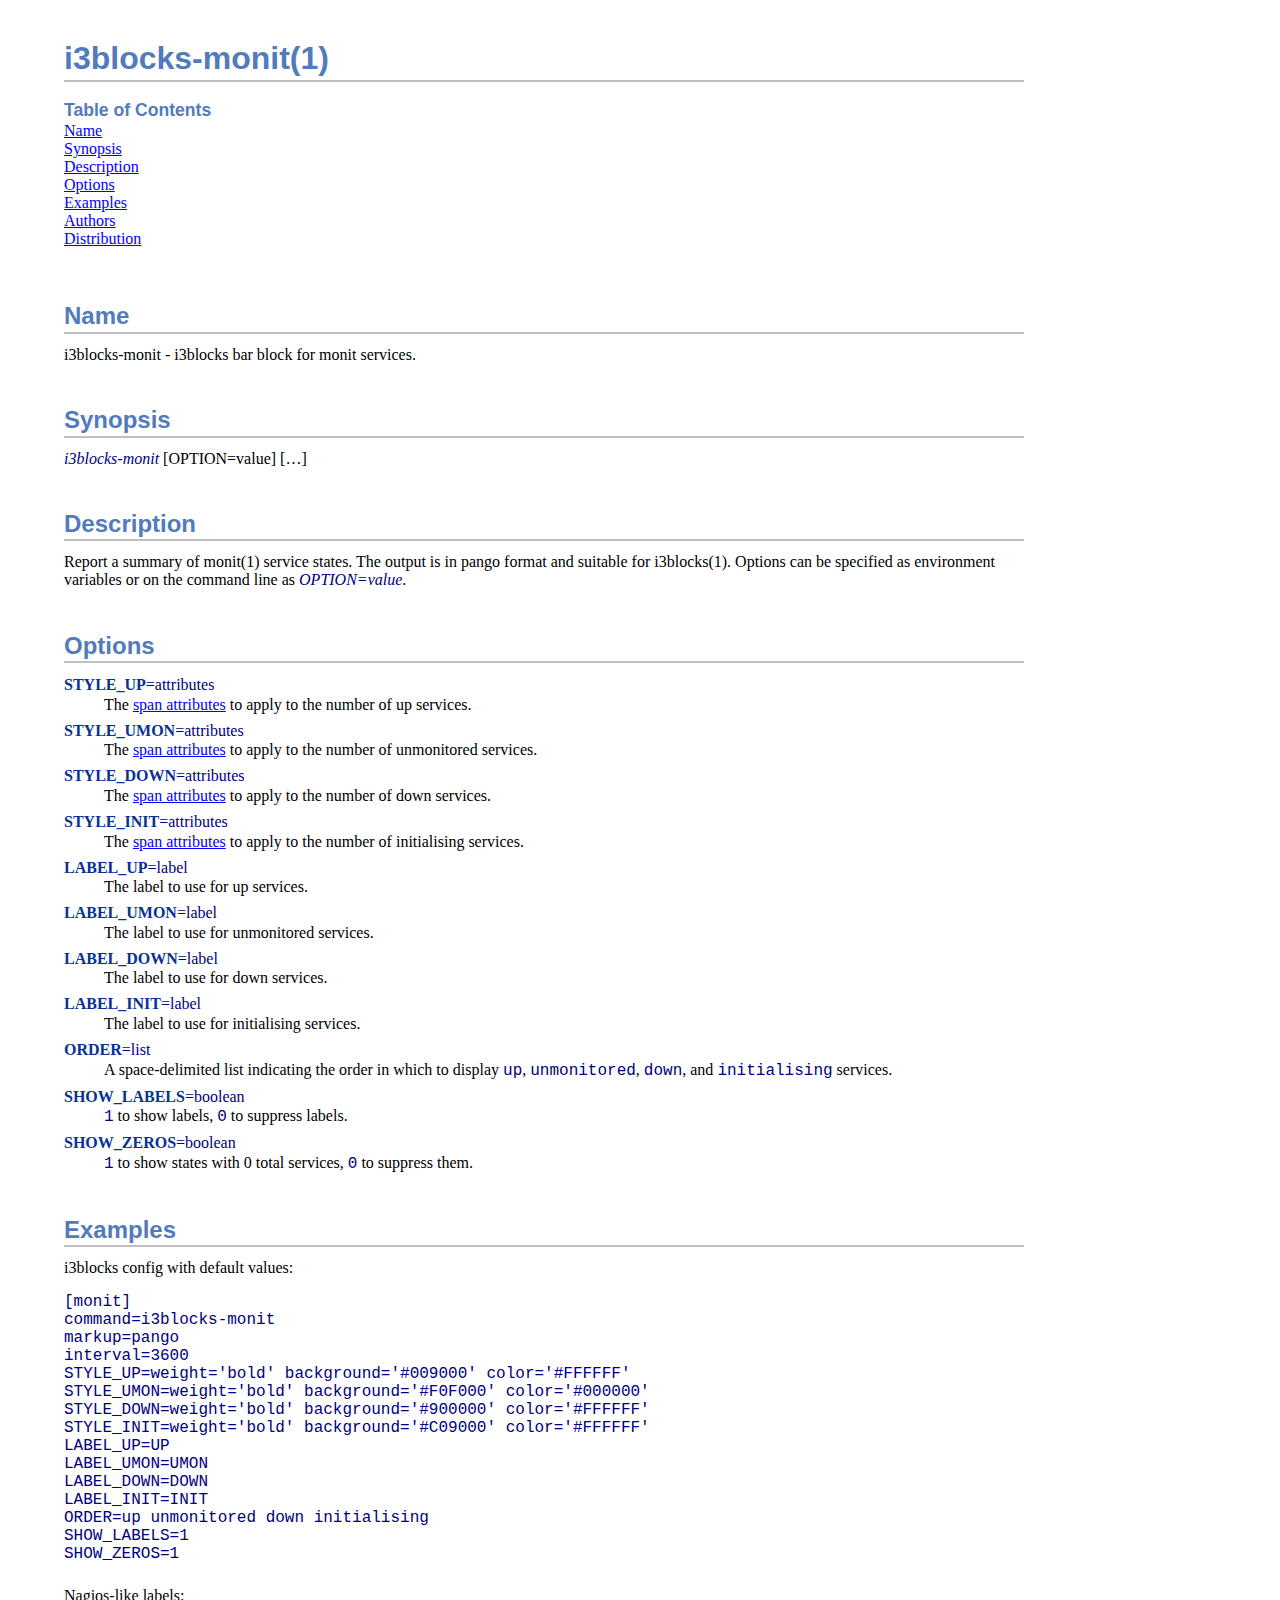
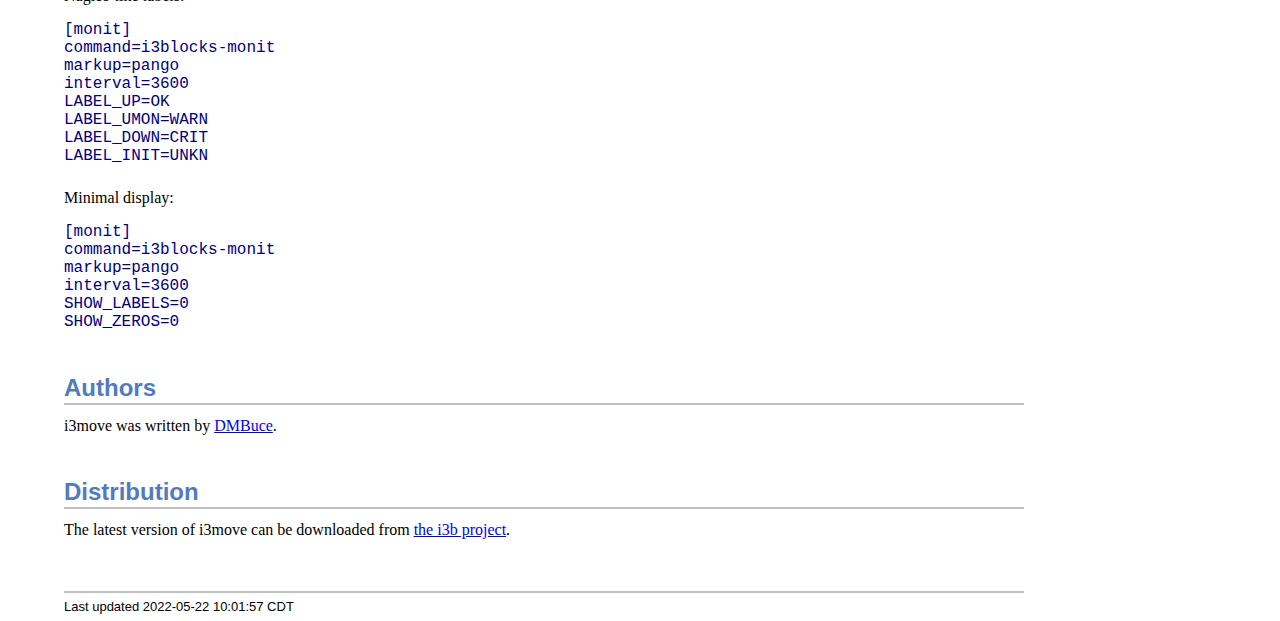
==== commit 60134298: "Convert i3blocks-pickdate docs to asciidoc" ====
--- a/doc/i3blocks-monit.1.html
+++ b/doc/i3blocks-monit.1.html
@@ -51,7 +51,7 @@
 <div class="sectionbody">
 <div class="dlist"><dl>
 <dt class="hdlist1">
-<strong>STYLE_UP</strong>
+<strong>STYLE_UP</strong>=attributes
 </dt>
 <dd>
 <p>
@@ -60,7 +60,7 @@
 </p>
 </dd>
 <dt class="hdlist1">
-<strong>STYLE_UMON</strong>
+<strong>STYLE_UMON</strong>=attributes
 </dt>
 <dd>
 <p>
@@ -69,7 +69,7 @@
 </p>
 </dd>
 <dt class="hdlist1">
-<strong>STYLE_DOWN</strong>
+<strong>STYLE_DOWN</strong>=attributes
 </dt>
 <dd>
 <p>
@@ -78,7 +78,7 @@
 </p>
 </dd>
 <dt class="hdlist1">
-<strong>STYLE_INIT</strong>
+<strong>STYLE_INIT</strong>=attributes
 </dt>
 <dd>
 <p>
@@ -87,7 +87,7 @@
 </p>
 </dd>
 <dt class="hdlist1">
-<strong>LABEL_UP</strong>
+<strong>LABEL_UP</strong>=label
 </dt>
 <dd>
 <p>
@@ -95,7 +95,7 @@
 </p>
 </dd>
 <dt class="hdlist1">
-<strong>LABEL_UMON</strong>
+<strong>LABEL_UMON</strong>=label
 </dt>
 <dd>
 <p>
@@ -103,7 +103,7 @@
 </p>
 </dd>
 <dt class="hdlist1">
-<strong>LABEL_DOWN</strong>
+<strong>LABEL_DOWN</strong>=label
 </dt>
 <dd>
 <p>
@@ -111,7 +111,7 @@
 </p>
 </dd>
 <dt class="hdlist1">
-<strong>LABEL_INIT</strong>
+<strong>LABEL_INIT</strong>=label
 </dt>
 <dd>
 <p>
@@ -119,15 +119,16 @@
 </p>
 </dd>
 <dt class="hdlist1">
-<strong>ORDER</strong>
-</dt>
-<dd>
-<p>
-        The order to display up, unmonitored, down, and initialising services in.
-</p>
-</dd>
-<dt class="hdlist1">
-<strong>SHOW_LABELS</strong>
+<strong>ORDER</strong>=list
+</dt>
+<dd>
+<p>
+        A space-delimited list indicating the order in which to display
+        <code>up</code>, <code>unmonitored</code>, <code>down</code>, and <code>initialising</code> services.
+</p>
+</dd>
+<dt class="hdlist1">
+<strong>SHOW_LABELS</strong>=boolean
 </dt>
 <dd>
 <p>
@@ -135,7 +136,7 @@
 </p>
 </dd>
 <dt class="hdlist1">
-<strong>SHOW_ZEROS</strong>
+<strong>SHOW_ZEROS</strong>=boolean
 </dt>
 <dd>
 <p>
@@ -210,7 +211,7 @@
 <div id="footer">
 <div id="footer-text">
 Last updated
- 2022-05-22 09:45:32 CDT
+ 2022-05-22 10:01:57 CDT
 </div>
 </div>
 </body>
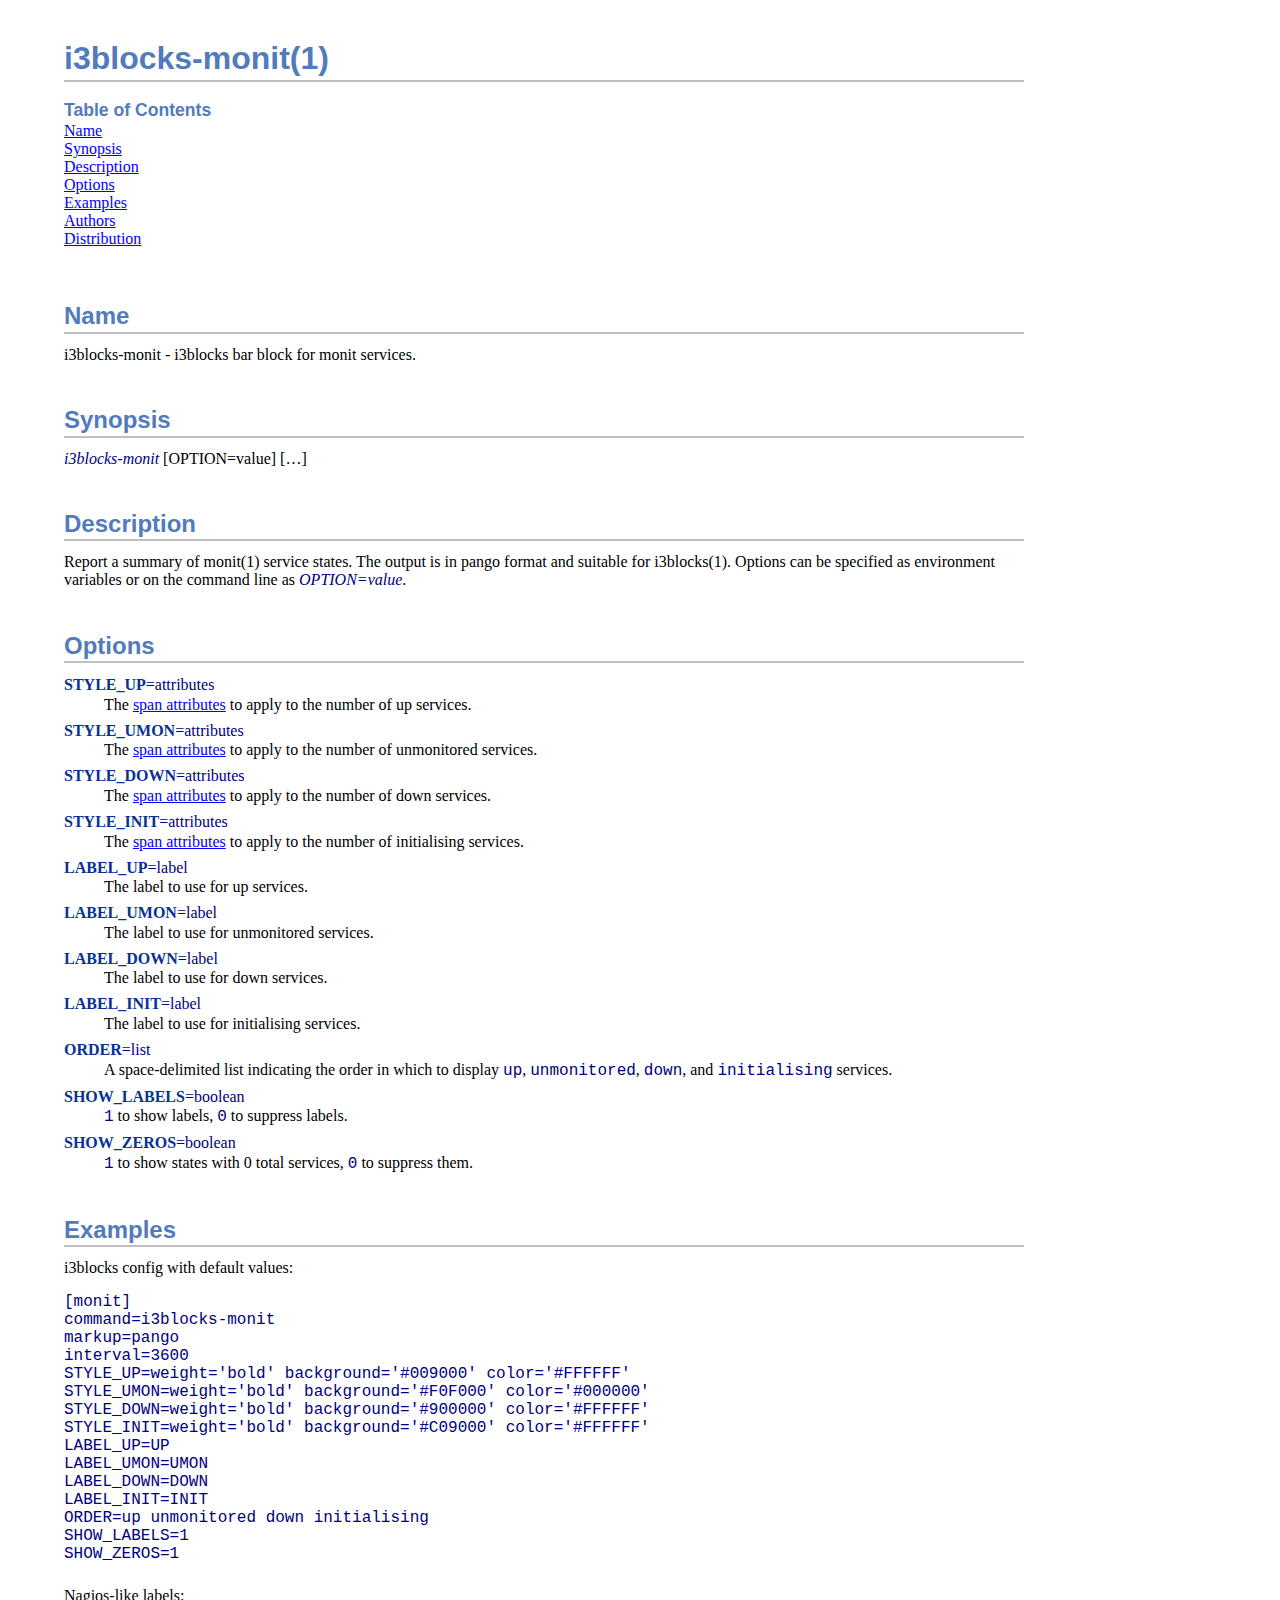
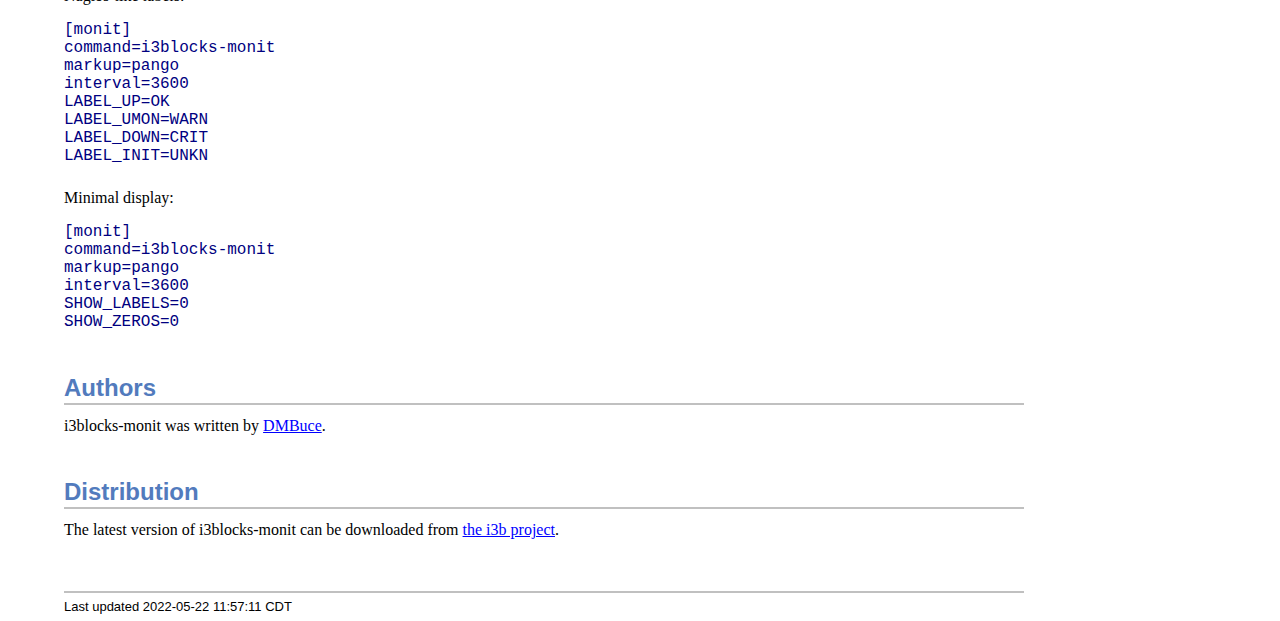
==== commit b47e8022: "Fix copy-paste errors" ====
--- a/doc/i3blocks-monit.1.html
+++ b/doc/i3blocks-monit.1.html
@@ -195,14 +195,14 @@
 <div class="sect1">
 <h2 id="_authors">Authors</h2>
 <div class="sectionbody">
-<div class="paragraph"><p>i3move was written by
+<div class="paragraph"><p>i3blocks-monit was written by
 <a href="https://github.com/DMBuce">DMBuce</a>.</p></div>
 </div>
 </div>
 <div class="sect1">
 <h2 id="_distribution">Distribution</h2>
 <div class="sectionbody">
-<div class="paragraph"><p>The latest version of i3move can be downloaded from
+<div class="paragraph"><p>The latest version of i3blocks-monit can be downloaded from
 <a href="https://github.com/DMBuce/i3b">the i3b project</a>.</p></div>
 </div>
 </div>
@@ -211,7 +211,7 @@
 <div id="footer">
 <div id="footer-text">
 Last updated
- 2022-05-22 10:01:57 CDT
+ 2022-05-22 11:57:11 CDT
 </div>
 </div>
 </body>
